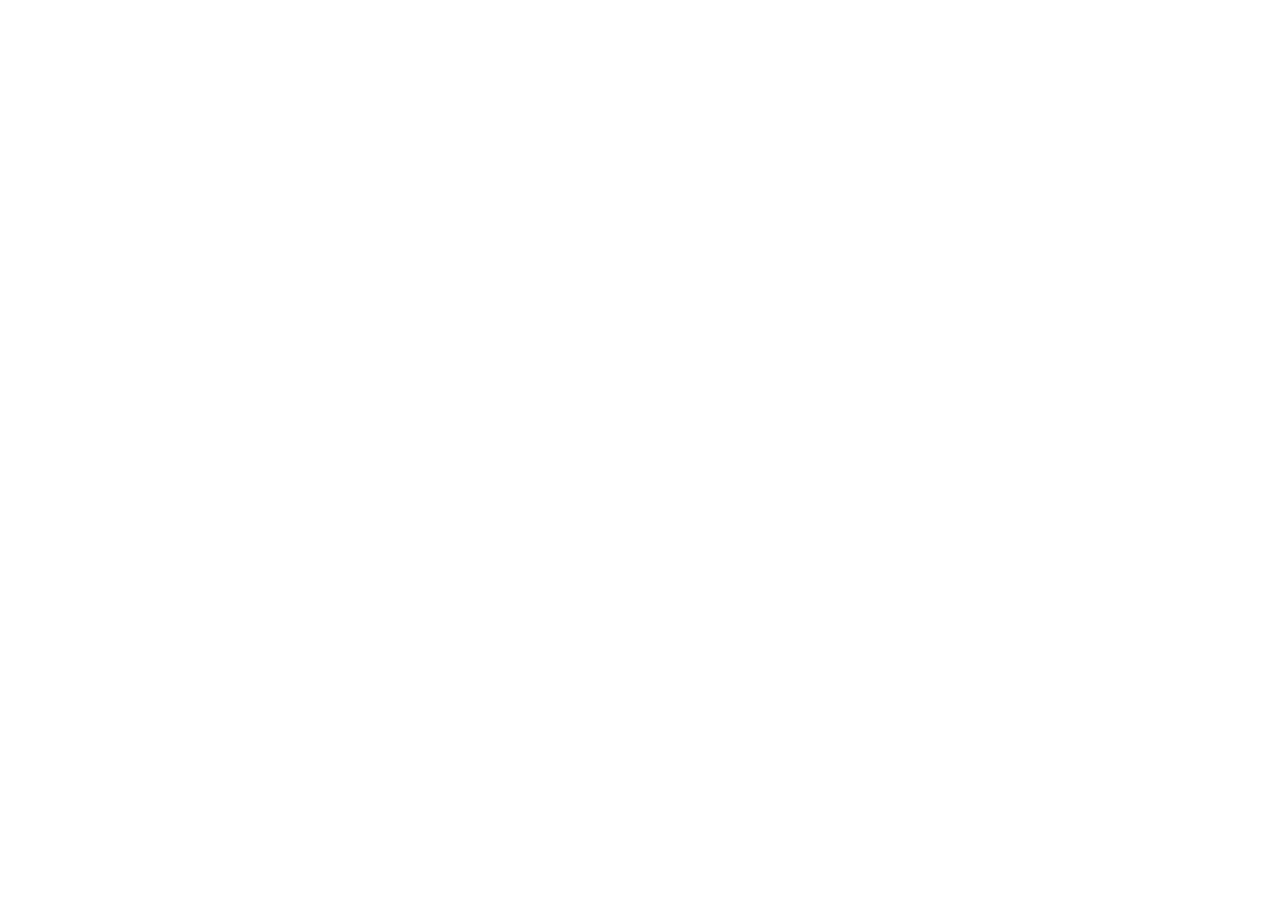
==== index.html @ db1ce110 "This is the initial commit which includes the index.html file." ====
<!DOCTYPE html>
<html lang="en">
<head>
    <meta charset="UTF-8">
    <meta name="viewport" content="width=device-width, initial-scale=1.0">
    <title>Document</title>
</head>
<body>
    
</body>
</html>

<!-- ssh-rsa AAAAB3NzaC1yc2EAAAADAQABAAABgQDJqfizBnGrs6Hc9wCA8IIZrutuexw2jjmsmT3wackw6gvS4LuY3YrKIYNTtYCEZLfqs5KwiFq7uKmnbraWPBK7HTU8Xls2FNICB30yatN0Gl+n9YdfUns/5YgfdvlJ0YHkm5IbnEkNEQOyNDjg9LOHJFXPtSYDlrVqwqKxNvR1X+opnNAeZGHDzRxClDxdDG/tA1jTT0G9VDjWUPVBpqgvcGQTuadT7EezkjgmKy5bTrkSSpfUWzjq+mBgIvdtnteEAQJrtpov39ZM9HniHacYpejhx0RXnPv6BQwAX9dKUeVpSNKFTAtiLQrmAPuuaJhU2uNZw/Cpzh1pLmDR8kkkIUQ+sZVbwABrNHXCRlr55lGrxQQeA1FvCQCbr8g9UeCYCoGD59QD3RZ2PTI73zqmMvmUtToQdcuVG30LRO0pss9w9esnqZofg+VIJlVRWc1Xya7Z/Q/gMSgNuzK/CILedBoeI+pr9hlIKQkPbuPDkQKHJLgGV9JCyHUHtmtk4I8= kyleguthrie@Kyles-MacBook-Pro.local-->
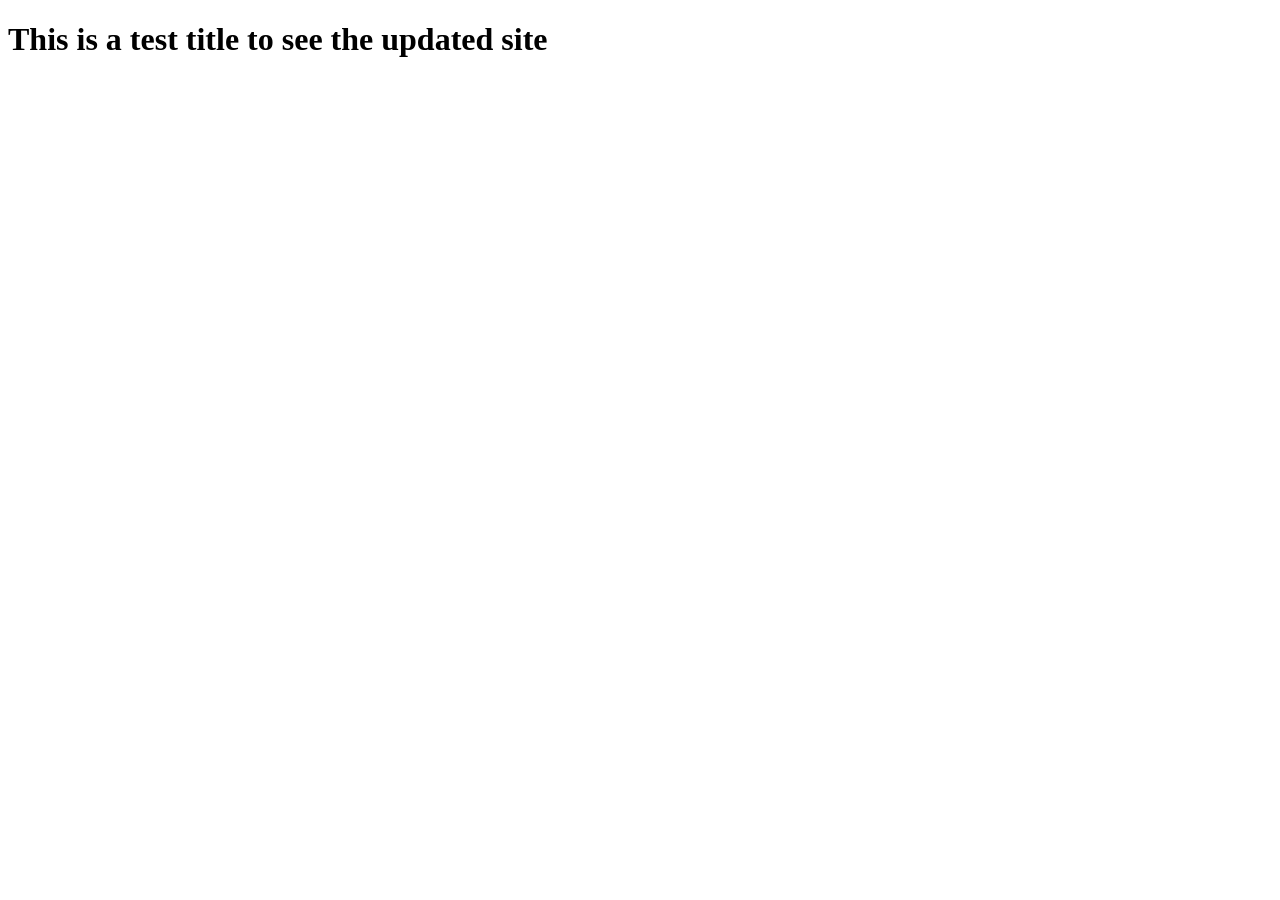
==== commit c8cc5b16: "This is the initial update to the site" ====
--- a/index.html
+++ b/index.html
@@ -6,9 +6,10 @@
     <title>Document</title>
 </head>
 <body>
+
+    <h1> This is a test title to see the updated site</h1>
     
 </body>
 </html>
 
-<!-- ssh-rsa AAAAB3NzaC1yc2EAAAADAQABAAABgQDJqfizBnGrs6Hc9wCA8IIZrutuexw2jjmsmT3wackw6gvS4LuY3YrKIYNTtYCEZLfqs5KwiFq7uKmnbraWPBK7HTU8Xls2FNICB30yatN0Gl+n9YdfUns/5YgfdvlJ0YHkm5IbnEkNEQOyNDjg9LOHJFXPtSYDlrVqwqKxNvR1X+opnNAeZGHDzRxClDxdDG/tA1jTT0G9VDjWUPVBpqgvcGQTuadT7EezkjgmKy5bTrkSSpfUWzjq+mBgIvdtnteEAQJrtpov39ZM9HniHacYpejhx0RXnPv6BQwAX9dKUeVpSNKFTAtiLQrmAPuuaJhU2uNZw/Cpzh1pLmDR8kkkIUQ+sZVbwABrNHXCRlr55lGrxQQeA1FvCQCbr8g9UeCYCoGD59QD3RZ2PTI73zqmMvmUtToQdcuVG30LRO0pss9w9esnqZofg+VIJlVRWc1Xya7Z/Q/gMSgNuzK/CILedBoeI+pr9hlIKQkPbuPDkQKHJLgGV9JCyHUHtmtk4I8= kyleguthrie@Kyles-MacBook-Pro.local-->
- +<!-- This is a test comment for pushing to the github-->
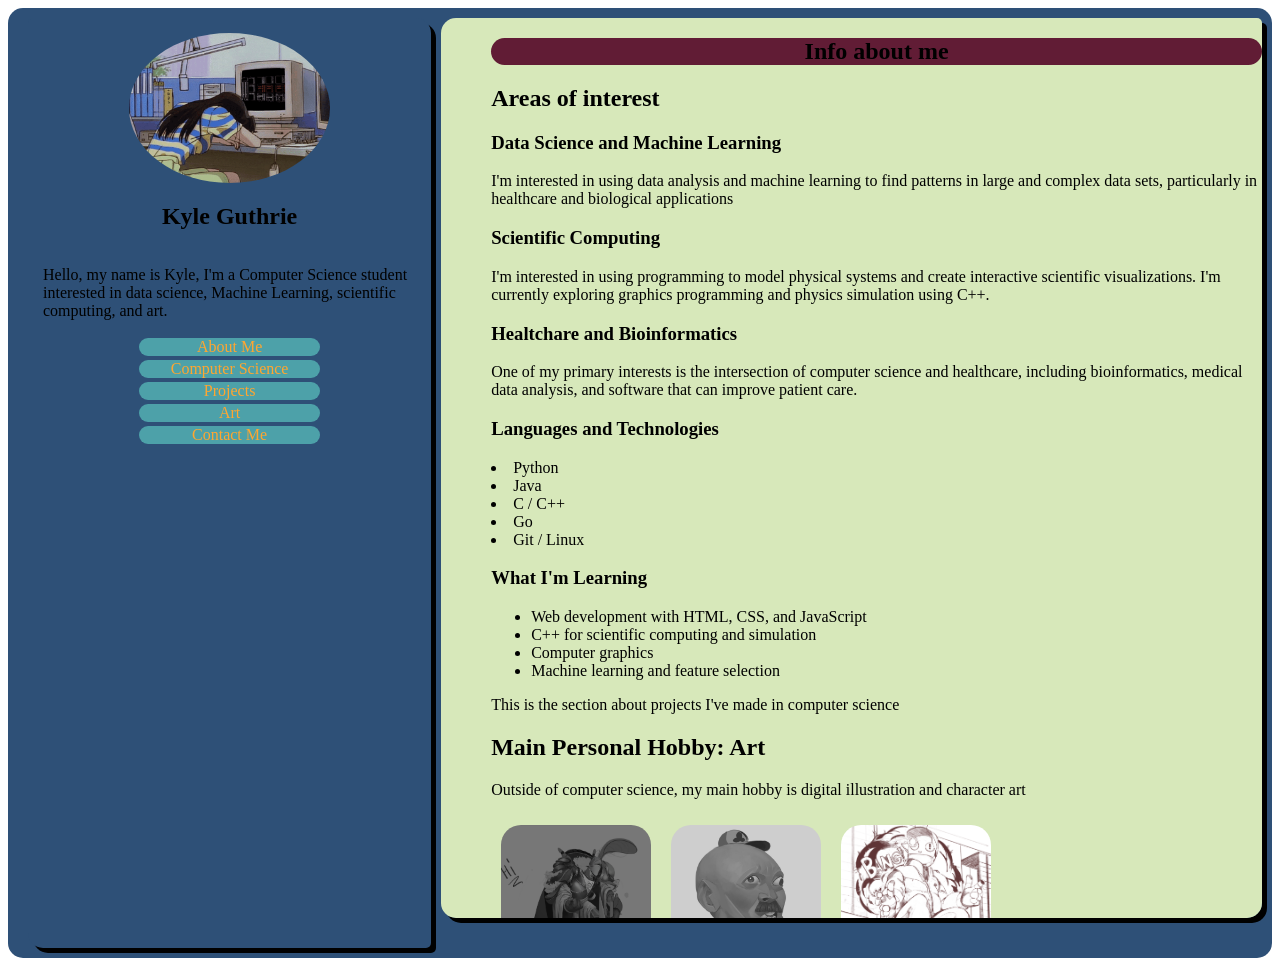
==== commit 688af287: "index was not updated" ====
--- a/index.html
+++ b/index.html
@@ -3,11 +3,102 @@
 <head>
     <meta charset="UTF-8">
     <meta name="viewport" content="width=device-width, initial-scale=1.0">
+
+    <!-- The head of the document is for things the webpage needs to refer to-->
+     <link rel="stylesheet" href="style.css">
     <title>Document</title>
 </head>
 <body>
+<!--  -->
+    <div class="webpage-layout">
+        <!-- An aside for a section that is tangentially related to the main content-->
+        <aside class="sidebar">
 
-    <h1> This is a test title to see the updated site</h1>
+            <!-- Basic profile picture-->
+            <img src="img/tis100-sad.png.gif" alt="A Picture of Kyle" class="profile-image">
+            <h1> Kyle Guthrie</h1>
+
+            <!-- basic information to introduce myself-->
+            <p>
+                Hello, my name is Kyle, I'm a Computer Science student interested in data science, Machine Learning,
+                scientific computing, and art.
+            </p>
+
+            <!-- This is a navigation section to help the user quickly navigate to specific sections-->
+            <nav>
+                <a href="#about">About Me</a>
+                <a href="#computer-science">Computer Science</a>
+                <a href="projects">Projects</a> <!-- Not sure why this projects link isnt working-->
+                <a href="#art">Art</a>
+                <a href="#contact">Contact Me</a>
+            </nav>
+        </aside>
+
+        <main class="content">
+            <section id="about">
+                <h1>Info about me</h1>
+            </section>
+<!-- Computer Science section-->
+            <section id="computer-science">
+
+                <h2>Areas of interest</h2>
+                <h3>Data Science and Machine Learning</h3>
+                <p>
+                    I'm interested in using data analysis and machine learning to find patterns in large and complex data sets, particularly in healthcare and biological applications
+                </p>
+
+                <h3>Scientific Computing</h3>
+                <p>
+                    I'm interested in using programming to model physical
+                    systems and create interactive scientific visualizations.
+                    I'm currently exploring graphics programming and physics
+                    simulation using C++.
+                </p>
+                <h3>Healtchare and Bioinformatics</h3>
+                <p>
+                    One of my primary interests is the intersection of computer
+                    science and healthcare, including bioinformatics, medical
+                    data analysis, and software that can improve patient care.
+                </p>
+
+                <h3>Languages and Technologies</h3>
+                <li>Python</li>
+                <li>Java</li>
+                <li>C / C++</li>
+                <li>Go</li>
+                <li>Git / Linux</li>
+
+                <h3>What I'm Learning</h3>
+                <ul>
+                    <li>Web development with HTML, CSS, and JavaScript</li>
+                    <li>C++ for scientific computing and simulation</li>
+                    <li>Computer graphics</li>
+                    <li>Machine learning and feature selection</li>
+                </ul>
+                
+            </section>
+<!-- This section s about projecects I have made in and outside of classes-->
+            <section id="projects">
+                This is the section about projects I've made in computer science
+            </section>
+<!-- This section is about my personal art hobby-->
+            <section id="art">
+                <h2>Main Personal Hobby: Art</h2>
+                <p>Outside of computer science, my main hobby is digital illustration and character art</p>
+                <div class="gallery">
+
+                    <!-- Each image should have a card describing it-->
+                    <img src="img/1.png" alt="An image of a knight I drew." >
+                    <img src="img/2.jpg" alt="An image of some random guy idk">
+                    <img src="img/3.jpg" alt="A comic image of a robot.">
+                </div>
+            </section>
+<!-- This section is about personal contact info, maybe just fill it with filler-->
+            <section id="contact">
+                This is the section that would contain contact information
+            </section>
+        </main>
+    </div>
     
 </body>
 </html>
--- a/style.css
+++ b/style.css
@@ -0,0 +1,98 @@
+.webpage-layout {
+    display: flex;
+    /* width: 100px; */
+    overflow-y: hidden;
+    background-color: #2E5077;
+    padding: 10px;
+    border-radius: 15px;
+}
+
+/* Trying to edit the profile picture display style*/
+.profile-image {
+    height: 150px;
+    border-radius: 50%;
+    object-fit: cover;
+}
+
+/*Changing how much space the sidebar and the actual content take up*/
+.sidebar {
+
+    display: flex;
+    flex-direction: column;
+    align-items: center;
+
+    margin-left: 10px;
+    width: 30%;
+    height: 100vh;
+    background-color: #2E5077;
+    padding: 15px;
+    border-radius: 15px;
+    border-top-left-radius: 5px;
+    border-bottom-right-radius: 5px;
+
+    /* Adding a box shadow to the sidebar to give an effect of depth */
+    box-shadow: 5px 5px;
+}
+.content {
+    flex: 1;
+    padding-left: 50px;
+    /* width: 70%; */
+    height: 100vh;
+    /* This specifies that if the content overflows vertically, allow scrolling*/
+    overflow-y: auto;
+
+    /*Increaasing the size of the contnet on the right side of the screen*/
+    /* scale: 1.2; */
+
+    border-radius: 15px;
+    border-top-right-radius: 5px;
+    background-color: #D7E8BA;
+    margin-left: 10px;
+    box-shadow: 5px 5px;
+}
+
+.content h1 {
+    background-color: #611C35;
+    text-align: center;
+    border-radius: 20px;
+}
+
+/*Naking the sections in the nav area stack vertically instead of side-by-side*/
+nav {
+    display: flex; /*Use the flex box*/
+    flex-direction: column; /*Specify the direction of the flex box*/
+    /* background-color: red; */
+    text-align: center;
+    border: 5px black;
+    width: 50%;
+}
+
+nav a{
+    background-color: #4DA1A9;
+    /* border: 2px solid #4DA1A9; */
+    text-decoration: none;
+    color: #FFA630;
+    margin-top: 2px;
+    margin-bottom: 2px;
+    border-radius: 50px;
+    margin-left: 3px;
+    margin-right: 3px;
+}
+
+nav a:hover {
+    background-color: #FFA630;
+}
+
+/*This section is for the content area*/
+.gallery {
+    display: flex;
+    flex-direction: row;
+}
+.gallery img {
+    /* margin-top: 10px; */
+    margin: 10px;
+    border-radius: 20px;
+    width: 150px;
+    height: 150px;
+    object-fit: cover;
+}
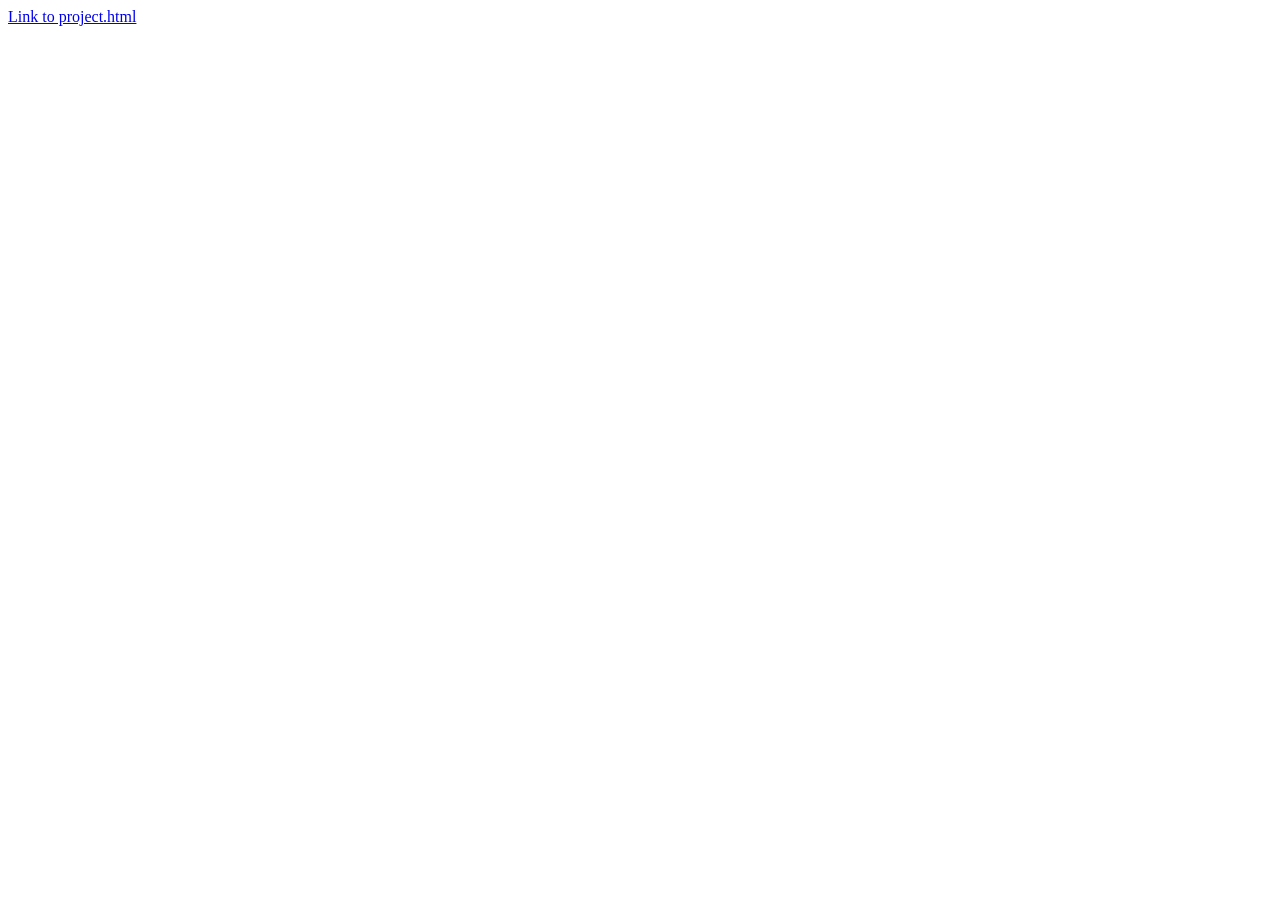
==== commit bcb466a3: "updated the index file" ====
--- a/index.html
+++ b/index.html
@@ -3,104 +3,13 @@
 <head>
     <meta charset="UTF-8">
     <meta name="viewport" content="width=device-width, initial-scale=1.0">
-
-    <!-- The head of the document is for things the webpage needs to refer to-->
-     <link rel="stylesheet" href="style.css">
     <title>Document</title>
 </head>
 <body>
-<!--  -->
-    <div class="webpage-layout">
-        <!-- An aside for a section that is tangentially related to the main content-->
-        <aside class="sidebar">
 
-            <!-- Basic profile picture-->
-            <img src="img/tis100-sad.png.gif" alt="A Picture of Kyle" class="profile-image">
-            <h1> Kyle Guthrie</h1>
-
-            <!-- basic information to introduce myself-->
-            <p>
-                Hello, my name is Kyle, I'm a Computer Science student interested in data science, Machine Learning,
-                scientific computing, and art.
-            </p>
-
-            <!-- This is a navigation section to help the user quickly navigate to specific sections-->
-            <nav>
-                <a href="#about">About Me</a>
-                <a href="#computer-science">Computer Science</a>
-                <a href="projects">Projects</a> <!-- Not sure why this projects link isnt working-->
-                <a href="#art">Art</a>
-                <a href="#contact">Contact Me</a>
-            </nav>
-        </aside>
-
-        <main class="content">
-            <section id="about">
-                <h1>Info about me</h1>
-            </section>
-<!-- Computer Science section-->
-            <section id="computer-science">
-
-                <h2>Areas of interest</h2>
-                <h3>Data Science and Machine Learning</h3>
-                <p>
-                    I'm interested in using data analysis and machine learning to find patterns in large and complex data sets, particularly in healthcare and biological applications
-                </p>
-
-                <h3>Scientific Computing</h3>
-                <p>
-                    I'm interested in using programming to model physical
-                    systems and create interactive scientific visualizations.
-                    I'm currently exploring graphics programming and physics
-                    simulation using C++.
-                </p>
-                <h3>Healtchare and Bioinformatics</h3>
-                <p>
-                    One of my primary interests is the intersection of computer
-                    science and healthcare, including bioinformatics, medical
-                    data analysis, and software that can improve patient care.
-                </p>
-
-                <h3>Languages and Technologies</h3>
-                <li>Python</li>
-                <li>Java</li>
-                <li>C / C++</li>
-                <li>Go</li>
-                <li>Git / Linux</li>
-
-                <h3>What I'm Learning</h3>
-                <ul>
-                    <li>Web development with HTML, CSS, and JavaScript</li>
-                    <li>C++ for scientific computing and simulation</li>
-                    <li>Computer graphics</li>
-                    <li>Machine learning and feature selection</li>
-                </ul>
-                
-            </section>
-<!-- This section s about projecects I have made in and outside of classes-->
-            <section id="projects">
-                This is the section about projects I've made in computer science
-            </section>
-<!-- This section is about my personal art hobby-->
-            <section id="art">
-                <h2>Main Personal Hobby: Art</h2>
-                <p>Outside of computer science, my main hobby is digital illustration and character art</p>
-                <div class="gallery">
-
-                    <!-- Each image should have a card describing it-->
-                    <img src="img/1.png" alt="An image of a knight I drew." >
-                    <img src="img/2.jpg" alt="An image of some random guy idk">
-                    <img src="img/3.jpg" alt="A comic image of a robot.">
-                </div>
-            </section>
-<!-- This section is about personal contact info, maybe just fill it with filler-->
-            <section id="contact">
-                This is the section that would contain contact information
-            </section>
-        </main>
-    </div>
+    <a href="project.html">
+        Link to project.html
+    </a>
     
 </body>
-</html>
-
-<!-- This is a test comment for pushing to the github-->
+</html>
